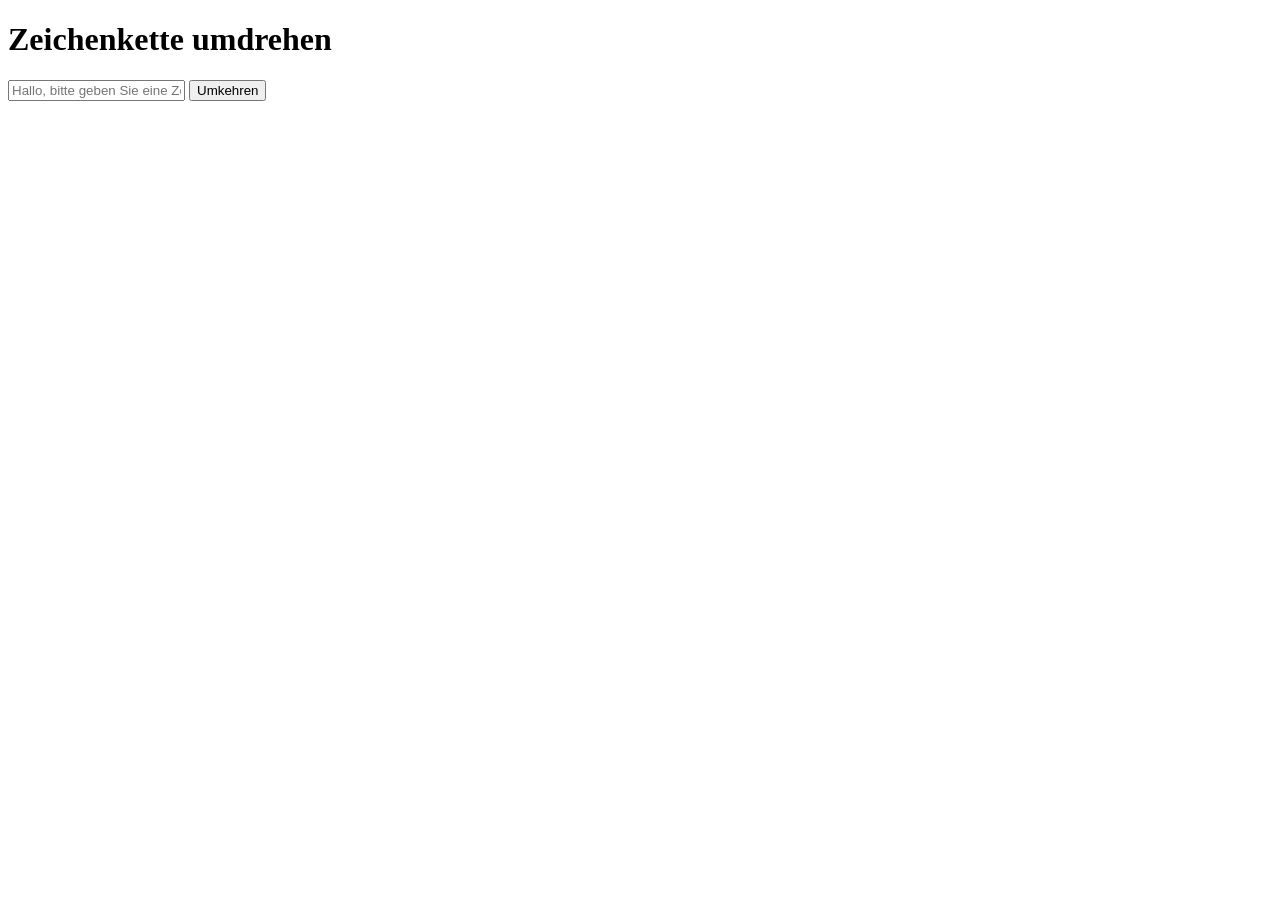
==== index.html @ b38dac66 "Rename 5_Zeichenkette.html to index.html" ====
<!DOCTYPE html>
<html lang="de">
<head>
    <meta charset="UTF-8">
    <meta name="viewport" content="width=device-width, initial-scale=1.0">
    <title>Zeichenkette Umdrehen</title>
    <link rel="stylesheet" href="Zeichenkette.css">
</head>
<body>
    <div class="container">
        <h1>Zeichenkette umdrehen</h1>
        <input type="text" id="inputString" placeholder="Hallo, bitte geben Sie eine Zeichenkette ein">
        <button onclick="reverseString()">Umkehren</button>
        <p id="output"></p>
    </div>
    <script src="Zeichenkette.js"></script>
</body>
</html>
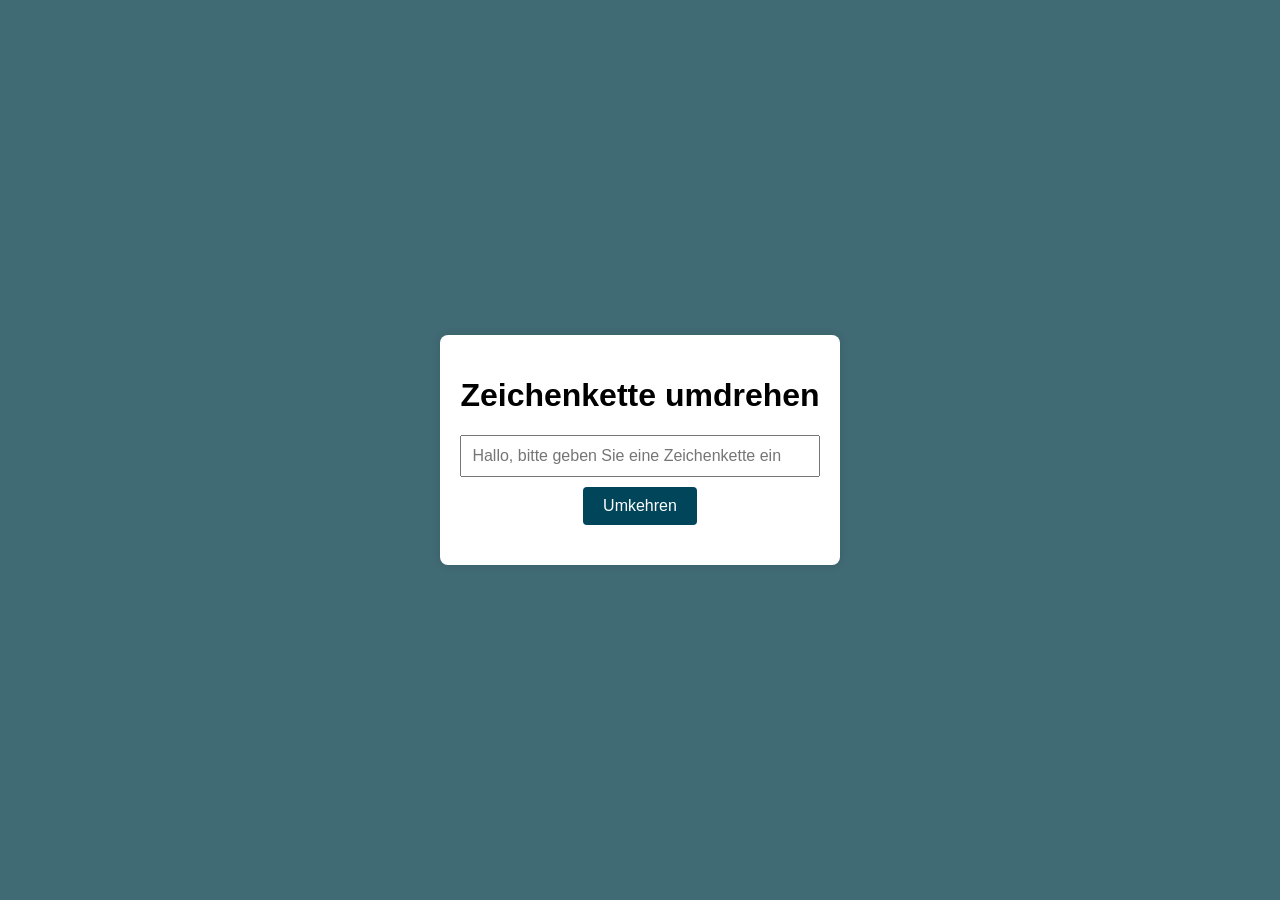
==== commit 838be3d7: "Update index.html" ====
--- a/index.html
+++ b/index.html
@@ -4,7 +4,7 @@
     <meta charset="UTF-8">
     <meta name="viewport" content="width=device-width, initial-scale=1.0">
     <title>Zeichenkette Umdrehen</title>
-    <link rel="stylesheet" href="Zeichenkette.css">
+    <link rel="stylesheet" href="6_Zeichenkette.css">
 </head>
 <body>
     <div class="container">
@@ -13,6 +13,6 @@
         <button onclick="reverseString()">Umkehren</button>
         <p id="output"></p>
     </div>
-    <script src="Zeichenkette.js"></script>
+    <script src="4_Zeichenkette.js"></script>
 </body>
 </html>
--- a/6_Zeichenkette.css
+++ b/6_Zeichenkette.css
@@ -0,0 +1,45 @@
+/* Design */
+
+body {
+    font-family: Arial, sans-serif;
+    display: flex;
+    justify-content: center;
+    align-items: center;
+    height: 100vh;
+    background-color: #406a74;
+    margin: 0;
+}
+
+.container {
+    text-align: center;
+    background: white;
+    padding: 20px;
+    border-radius: 8px;
+    box-shadow: 0 0 10px rgba(0, 0, 0, 0.1);
+}
+
+input {
+    padding: 10px;
+    font-size: 16px;
+    margin-bottom: 10px;
+    width: calc(100% - 24px);
+}
+
+button {
+    padding: 10px 20px;
+    font-size: 16px;
+    cursor: pointer;
+    background-color: #004559;
+    color: #fff;
+    border: none;
+    border-radius: 4px;
+}
+
+button:hover {
+    background-color: #0056b3;
+}
+
+p {
+    margin-top: 20px;
+    font-size: 18px;
+}
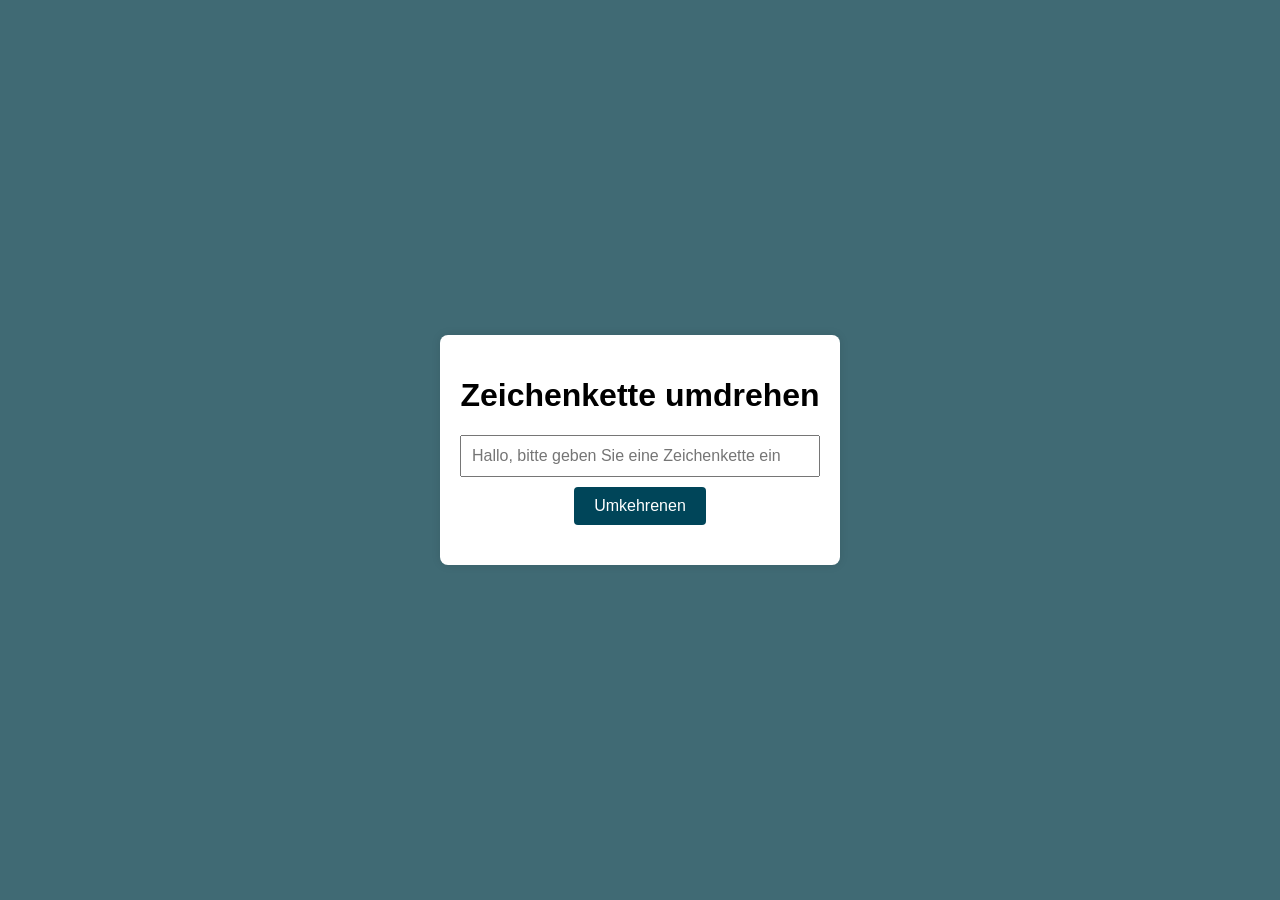
==== commit 0991afd2: "comit" ====
--- a/index.html
+++ b/index.html
@@ -10,7 +10,7 @@
     <div class="container">
         <h1>Zeichenkette umdrehen</h1>
         <input type="text" id="inputString" placeholder="Hallo, bitte geben Sie eine Zeichenkette ein">
-        <button onclick="reverseString()">Umkehren</button>
+        <button onclick="reverseString()">Umkehrenen</button>
         <p id="output"></p>
     </div>
     <script src="4_Zeichenkette.js"></script>
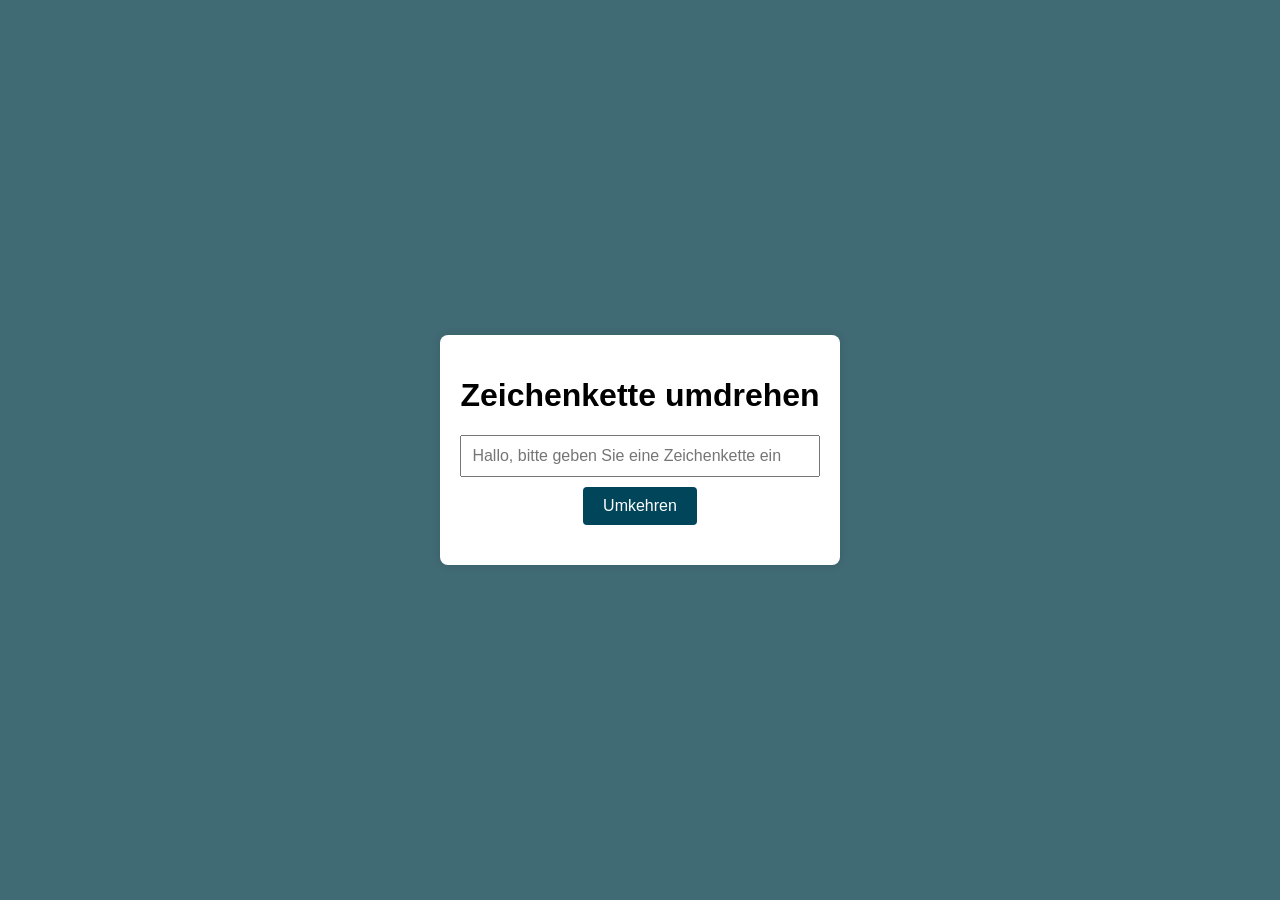
==== commit c899ecae: "comit" ====
--- a/index.html
+++ b/index.html
@@ -10,7 +10,7 @@
     <div class="container">
         <h1>Zeichenkette umdrehen</h1>
         <input type="text" id="inputString" placeholder="Hallo, bitte geben Sie eine Zeichenkette ein">
-        <button onclick="reverseString()">Umkehrenen</button>
+        <button onclick="reverseString()">Umkehren</button>
         <p id="output"></p>
     </div>
     <script src="4_Zeichenkette.js"></script>
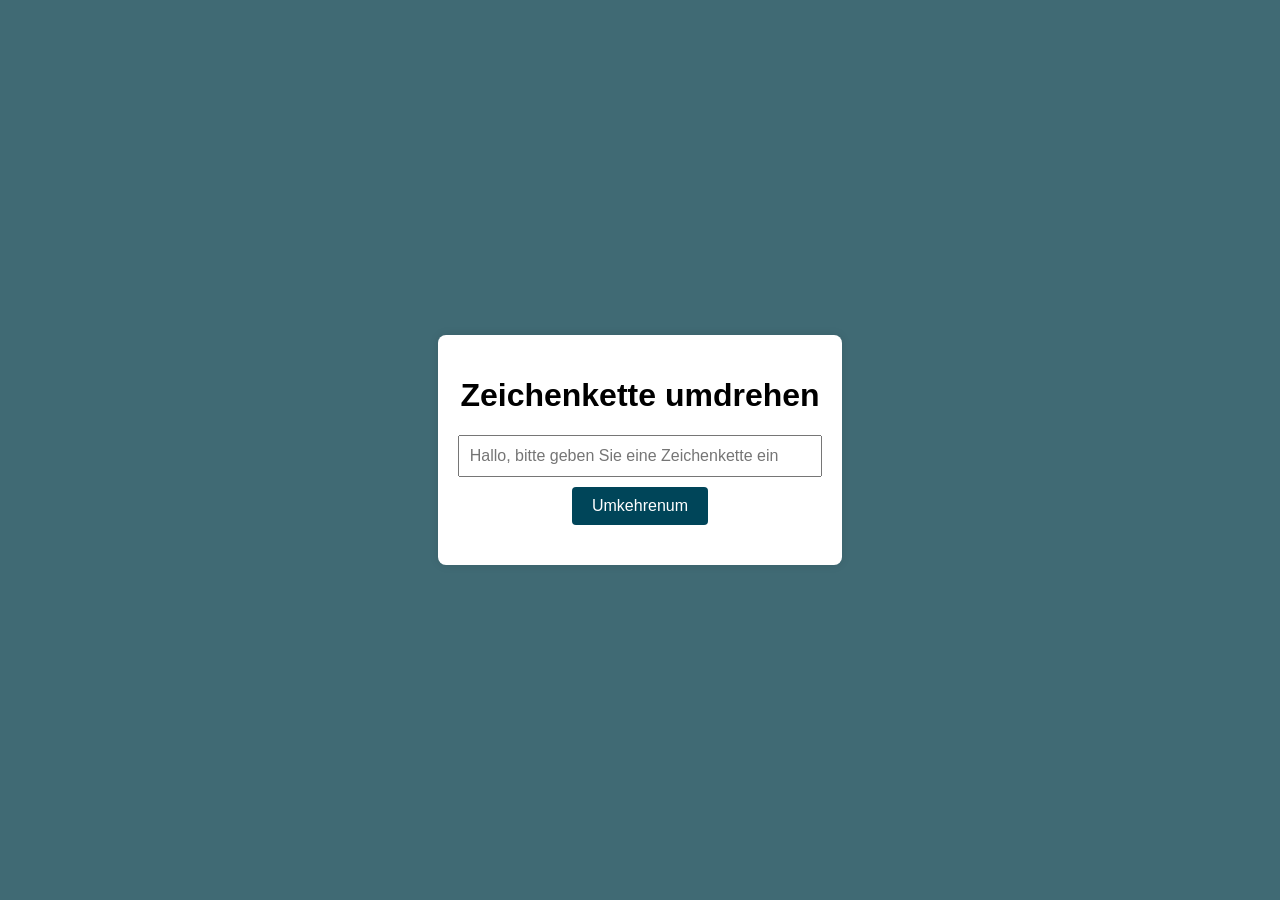
==== commit 4540cc15: "Describe the changes you made" ====
--- a/index.html
+++ b/index.html
@@ -10,7 +10,7 @@
     <div class="container">
         <h1>Zeichenkette umdrehen</h1>
         <input type="text" id="inputString" placeholder="Hallo, bitte geben Sie eine Zeichenkette ein">
-        <button onclick="reverseString()">Umkehren</button>
+        <button onclick="reverseString()">Umkehrenum</button>
         <p id="output"></p>
     </div>
     <script src="4_Zeichenkette.js"></script>
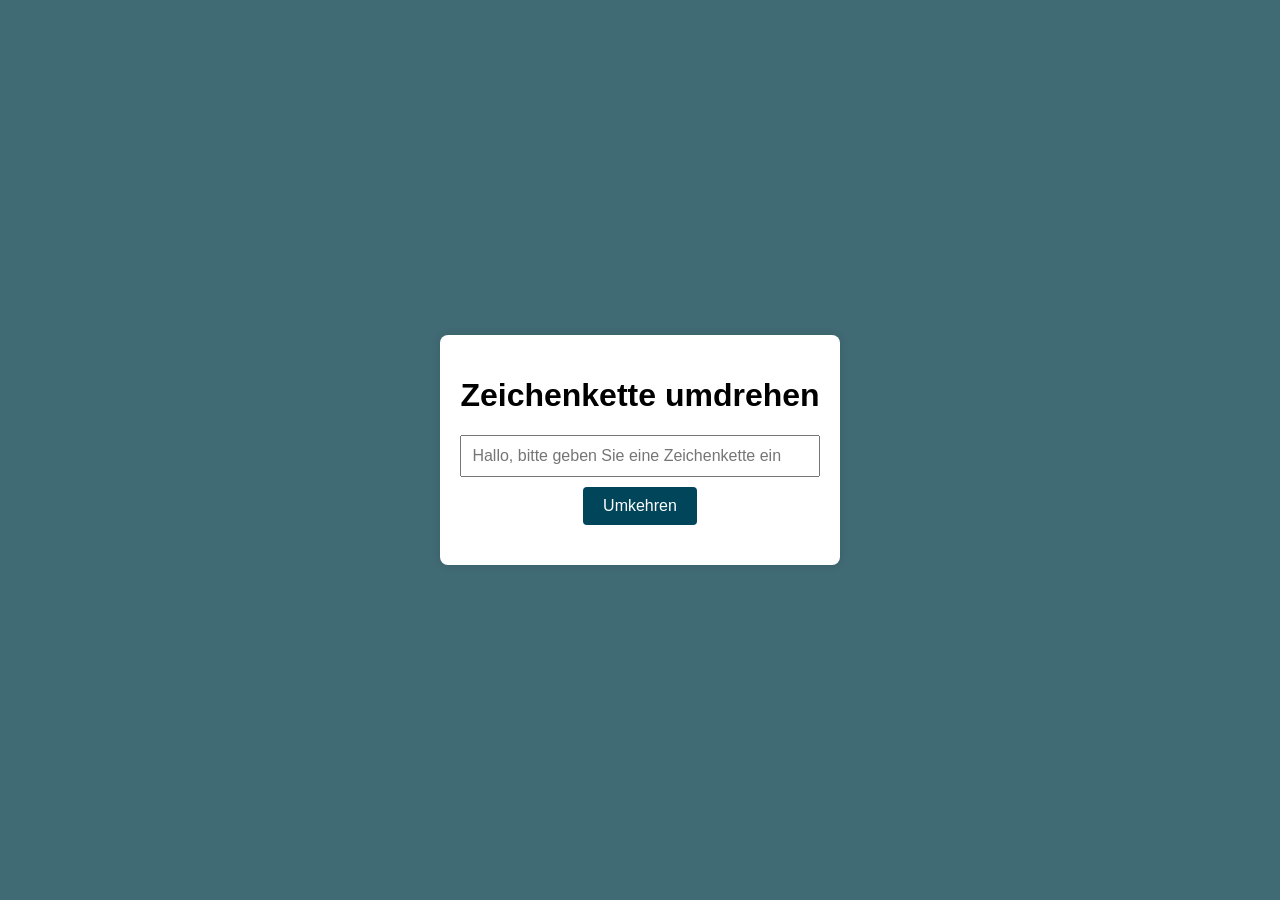
==== commit 2b40281b: "Update index.html" ====
--- a/index.html
+++ b/index.html
@@ -10,7 +10,7 @@
     <div class="container">
         <h1>Zeichenkette umdrehen</h1>
         <input type="text" id="inputString" placeholder="Hallo, bitte geben Sie eine Zeichenkette ein">
-        <button onclick="reverseString()">Umkehrenum</button>
+        <button onclick="reverseString()">Umkehren</button>
         <p id="output"></p>
     </div>
     <script src="4_Zeichenkette.js"></script>
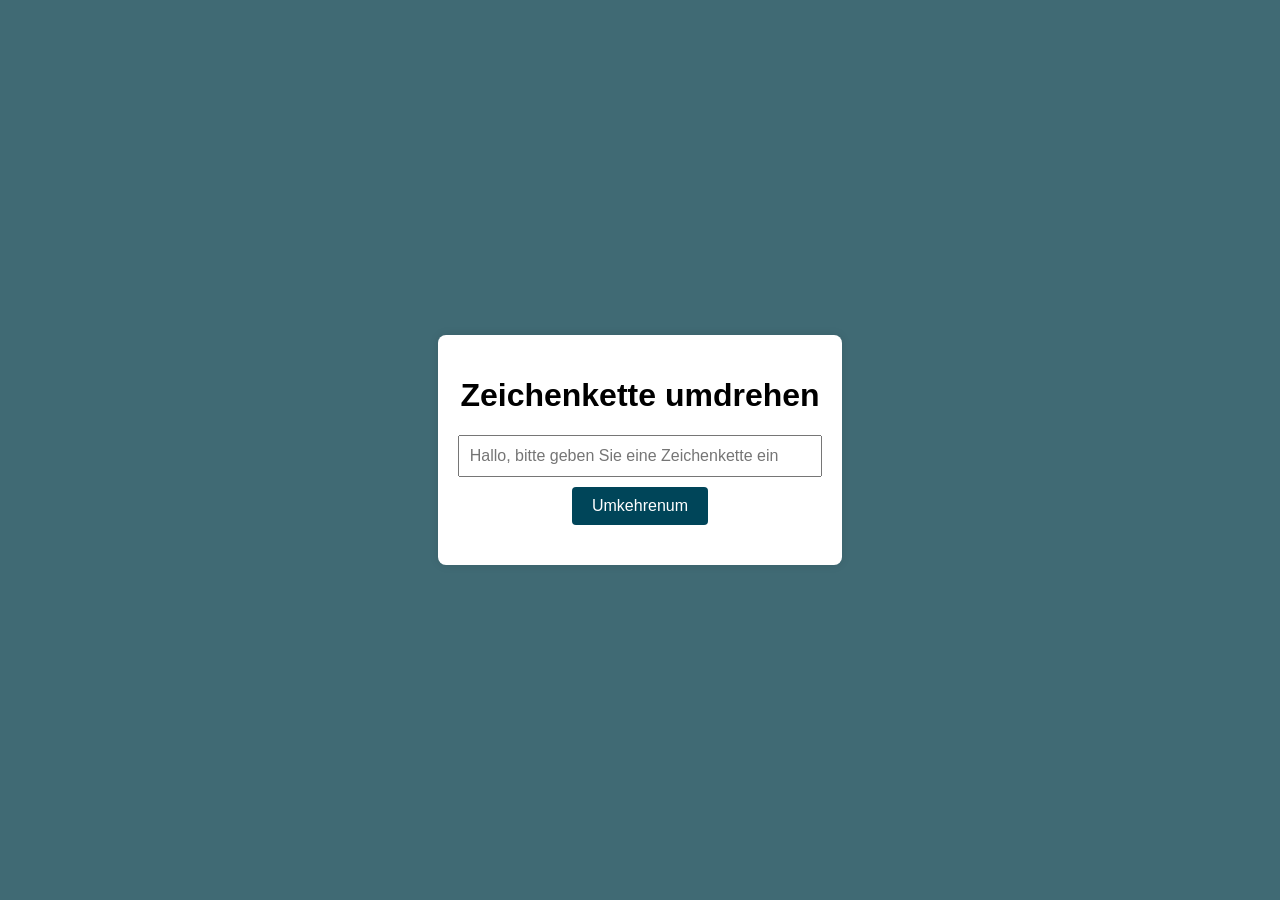
==== commit 3e5e93e3: "Update index.html" ====
--- a/index.html
+++ b/index.html
@@ -10,7 +10,7 @@
     <div class="container">
         <h1>Zeichenkette umdrehen</h1>
         <input type="text" id="inputString" placeholder="Hallo, bitte geben Sie eine Zeichenkette ein">
-        <button onclick="reverseString()">Umkehren</button>
+        <button onclick="reverseString()">Umkehrenum</button>
         <p id="output"></p>
     </div>
     <script src="4_Zeichenkette.js"></script>
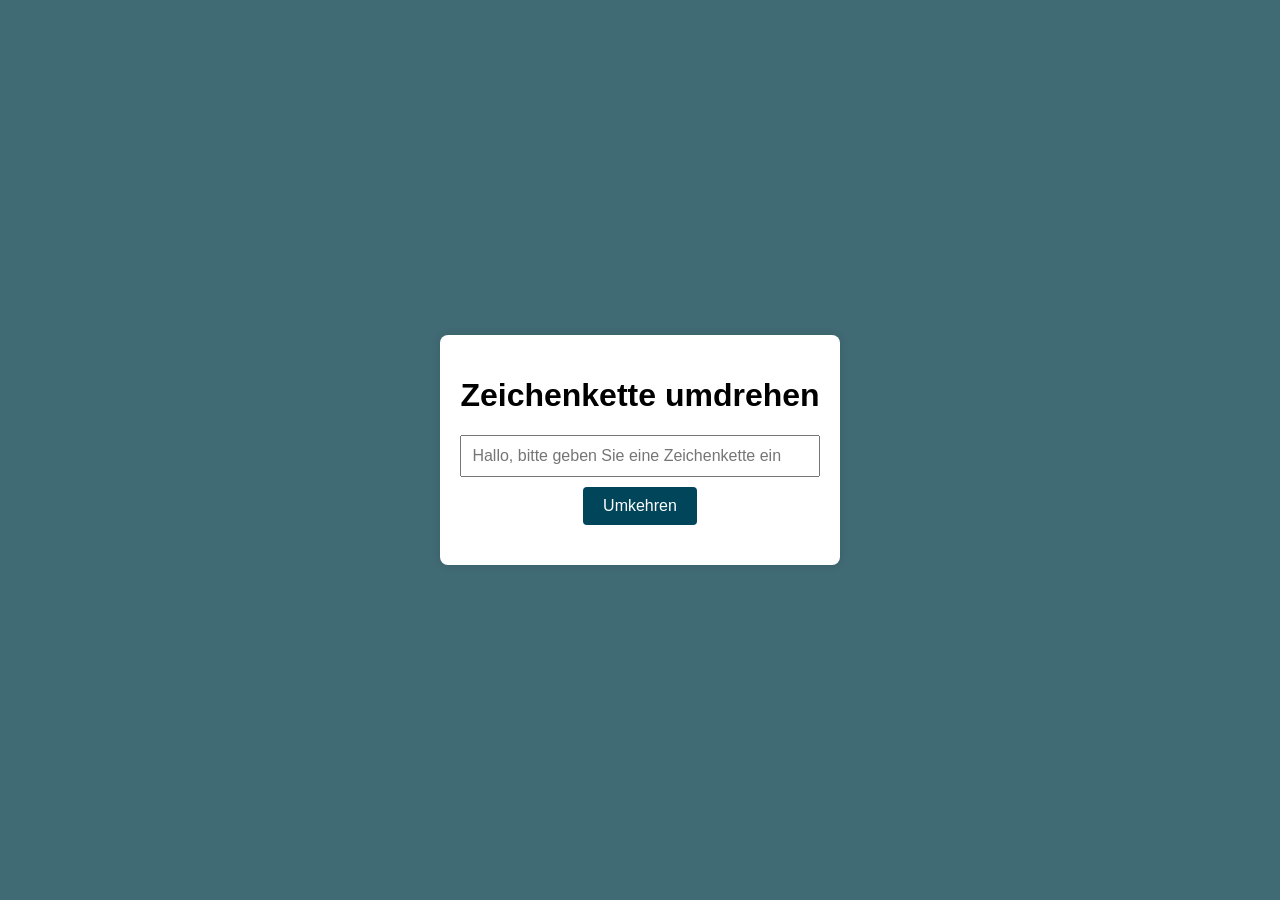
==== commit 80a9a00c: "Update index.html" ====
--- a/index.html
+++ b/index.html
@@ -10,7 +10,7 @@
     <div class="container">
         <h1>Zeichenkette umdrehen</h1>
         <input type="text" id="inputString" placeholder="Hallo, bitte geben Sie eine Zeichenkette ein">
-        <button onclick="reverseString()">Umkehrenum</button>
+        <button onclick="reverseString()">Umkehren</button>
         <p id="output"></p>
     </div>
     <script src="4_Zeichenkette.js"></script>
